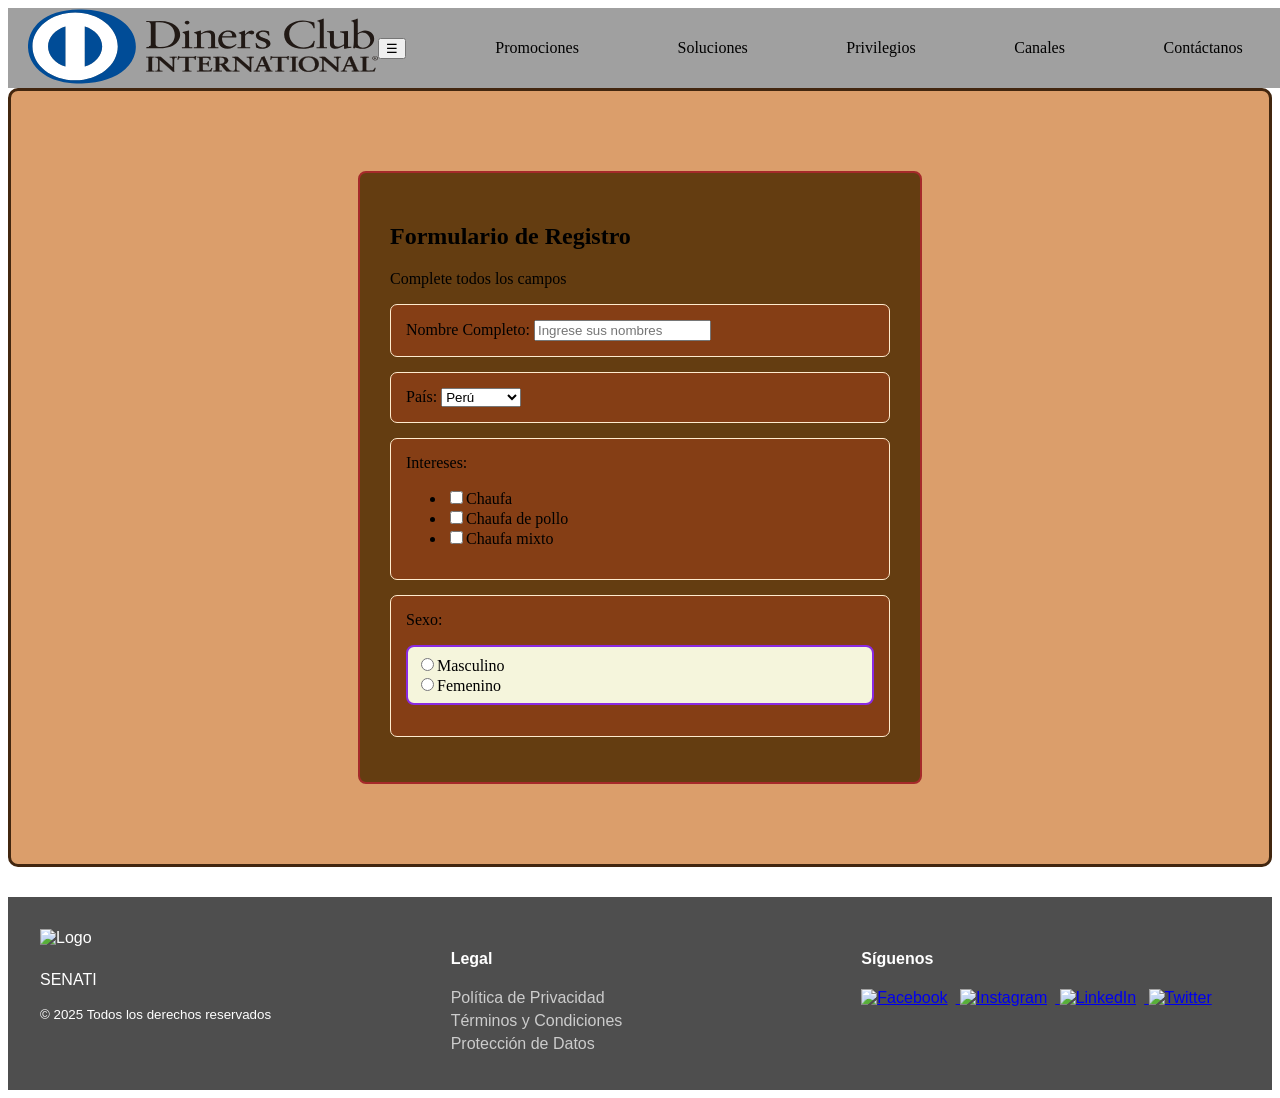
==== landingpage.html @ 81d2db3b "comic" ====
<!DOCTYPE html>
<html lang="es">
  <head>
    <meta charset="UTF-8" />
    <meta name="viewport" content="width=device-width, initial-scale=1.0" />
    <meta http-equiv="X-UA-Compatible" content="ie=edge" />
    <title>HTML + CSS</title>
    <link rel="stylesheet" href="styles.css" />
    <link rel="stylesheet" href="menu_toggle.css" />
  </head>

  <body>
    <!-- NAV -->
    <nav class="topheader">
      <a href="#" class="logo">
        <img width="350" height="75" src="logo/logo.svg" alt="Logo" />
      </a>

      <!-- BOTÓN HAMBURGUESA -->
      <button class="menu-toggle" aria-label="Abrir menú">
        &#9776;
        <!-- Ícono de hamburguesa -->
      </button>

      <ul class="Menu-Horizontal">
        <li><a href="#">Promociones</a></li>
        <li>
          <a href="#">Soluciones</a>
          <ul class="Menu-Vertical">
            <li><a href="#">Servicios financieros</a></li>
            <li><a href="#">Seguros</a></li>
            <li><a href="#">Soluciones</a></li>
            <li><a href="#">Mundo Dinners</a></li>
          </ul>
        </li>
        <li><a href="#">Privilegios</a></li>
        <li><a href="#">Canales</a></li>
        <li><a href="#contactanos">Contáctanos</a></li>
      </ul>
    </nav>

    <!-- FORMULARIO -->
    <section class="seccion-formulario" id="contactanos">
      <div class="div-cont-formulario">
        <h2>Formulario de Registro</h2>
        <p>Complete todos los campos</p>

        <form class="formulario">
          <div class="campo">
            <label for="nombre">Nombre Completo:</label>
            <input
              type="text"
              id="nombre"
              name="nombre"
              placeholder="Ingrese sus nombres"
            />
          </div>

          <div class="campo">
            <label for="pais">País:</label>
            <select id="pais" name="pais">
              <option value="peru">Perú</option>
              <option value="argentina">Argentina</option>
              <option value="brazil">Brasil</option>
            </select>
          </div>

          <div class="campo">
            <label>Intereses:</label>
            <ul class="lista-checkbox">
              <li>
                <label
                  ><input
                    type="checkbox"
                    name="intereses"
                    value="a"
                  />Chaufa</label
                >
              </li>
              <li>
                <label
                  ><input type="checkbox" name="intereses" value="b" />Chaufa de
                  pollo</label
                >
              </li>
              <li>
                <label
                  ><input type="checkbox" name="intereses" value="c" />Chaufa
                  mixto</label
                >
              </li>
            </ul>
          </div>

          <div class="campo">
            <label>Sexo:</label>
            <ul class="lista-radio">
              <li>
                <label
                  ><input type="radio" name="sexo" value="m" />Masculino</label
                >
              </li>
              <li>
                <label
                  ><input type="radio" name="sexo" value="f" />Femenino</label
                >
              </li>
            </ul>
          </div>
        </form>
      </div>
    </section>

    <!-- PIE DE PAGINA -->
    <section id="footer">
      <footer class="footer">
        <div class="footer-container">
          <!-- Logo y nombre -->
          <div class="footer-brand">
            <img
              src="Imagenes/senati-logo.png"
              alt="Logo"
              class="footer-logo"
            />
            <p>SENATI</p>
            <small>© 2025 Todos los derechos reservados</small>
          </div>

          <!-- Enlaces legales -->
          <div class="footer-links">
            <h4>Legal</h4>
            <a href="/Documentos/obtenerDocumento.pdf">
              Política de Privacidad
            </a>
            <a href="#">Términos y Condiciones</a>
            <a href="/Documentos/LeyProteccionDatos.pdf">
              Protección de Datos
            </a>
          </div>

          <!-- Redes sociales -->
          <div class="footer-social">
            <h4>Síguenos</h4>

            <a href="#">
              <img
                src="https://cdn-icons-png.flaticon.com/512/145/145802.png"
                alt="Facebook"
                class="social-icon"
              />
            </a>

            <a href="#">
              <img
                src="https://cdn-icons-png.flaticon.com/512/145/145812.png"
                alt="Instagram"
                class="social-icon"
              />
            </a>

            <a href="#">
              <img
                src="https://cdn-icons-png.flaticon.com/512/145/145807.png"
                alt="LinkedIn"
                class="social-icon"
              />
            </a>

            <a href="#">
              <img
                src="https://cdn-icons-png.flaticon.com/512/145/145806.png"
                alt="Twitter"
                class="social-icon"
              />
            </a>
          </div>
        </div>
      </footer>
    </section>

    <script src="menu_toggle.js"></script>
  </body>
</html>
---- styles.css ----
.topheader {
  position: relative;
  background-color: rgb(160, 160, 160);
  width: 100%;
  height: 80px;
  display: flex;
  align-items: center;
  justify-content: space-between;
  padding: 0 20px;
}
.Menu-Horizontal {
  list-style: none;
  display: flex;
  justify-content: space-around;
  width: 100%;
}
.Menu-Horizontal li a {
  text-decoration: none;
  padding: 15px 20px;
  color: black;
}
.Menu-Horizontal li a:hover {
  color: rgba(255, 174, 0, 0.822);
}
.Menu-Vertical {
  padding: 0;
  position: absolute;
  display: none;
  width: 200px;
  list-style: none;
}
.Menu-Horizontal li:hover .Menu-Vertical {
  display: block;
}
.Menu-Vertical li a {
  display: block;
  color: black;
}
.Menu-Vertical li {
  background-color: rgb(116, 116, 116);
}

.seccion-formulario {
  background-color: rgb(219, 158, 107);
  padding: 80px;
  margin: 0;
  border: 3px solid rgb(66, 38, 15);
  border-radius: 10px;
  display: flex;
  justify-content: center;

  margin-bottom: 30px;
}

.div-cont-formulario {
  background-color: rgb(100, 61, 17);
  padding: 30px;
  border: 2px solid brown;
  border-radius: 8px;
  width: 100%;
  max-width: 500px;
}

.campo {
  background-color: rgb(133, 62, 21);
  padding: 15px;
  margin-bottom: 15px;
  border: 1px solid blanchedalmond;
  border-radius: 7px;
}
.formulario button {
  background-color: blue;
  padding: 40px;
  border-radius: 8px;
  border: 2px solid blueviolet;
  cursor: pointer;
}

.lista-radio {
  list-style: none;
  padding: 8px;
  background-color: beige;
  border-radius: 8px;
  border: 2px solid blueviolet;
}

/* Footer general */
.footer {
  background-color: #303030da; /* Fondo oscuro para contraste */
  color: rgb(255, 255, 255);
  padding: 2rem 1rem;
  font-family: "Roboto", sans-serif;
}

/* Contenedor flexible para 3 columnas */
.footer-container {
  display: flex;
  flex-direction: row;
  justify-content: space-between;
  flex-wrap: wrap;
  max-width: 1200px;
  margin: auto;
  gap: 2rem;
}

/* Marca o logotipo */
.footer-brand {
  flex: 1;
  min-width: 200px;
}

.footer-logo {
  width: 60px;
  height: auto;
  margin-bottom: 0.5rem;
}

/* Enlaces legales */
.footer-links {
  flex: 1;
  min-width: 200px;
}

.footer-links a {
  display: block;
  color: #ccc;
  text-decoration: none;
  margin: 0.3rem 0;
}

.footer-links a:hover {
  color: #078f40;
}

/* Redes sociales con íconos */
.footer-social {
  flex: 1;
  min-width: 200px;
}

.social-icon {
  width: 32px;
  height: 32px;
  margin-right: 0.5rem;
  transition: transform 0.2s ease-in-out;
}

.social-icon:hover {
  transform: scale(1.2);
}

/* Responsive para pantallas pequeñas */
@media (max-width: 768px) {
  .footer-container {
    flex-direction: column;
    align-items: center;
    text-align: center;
  }

  .footer-social img {
    margin-bottom: 0.5rem;
  }
}
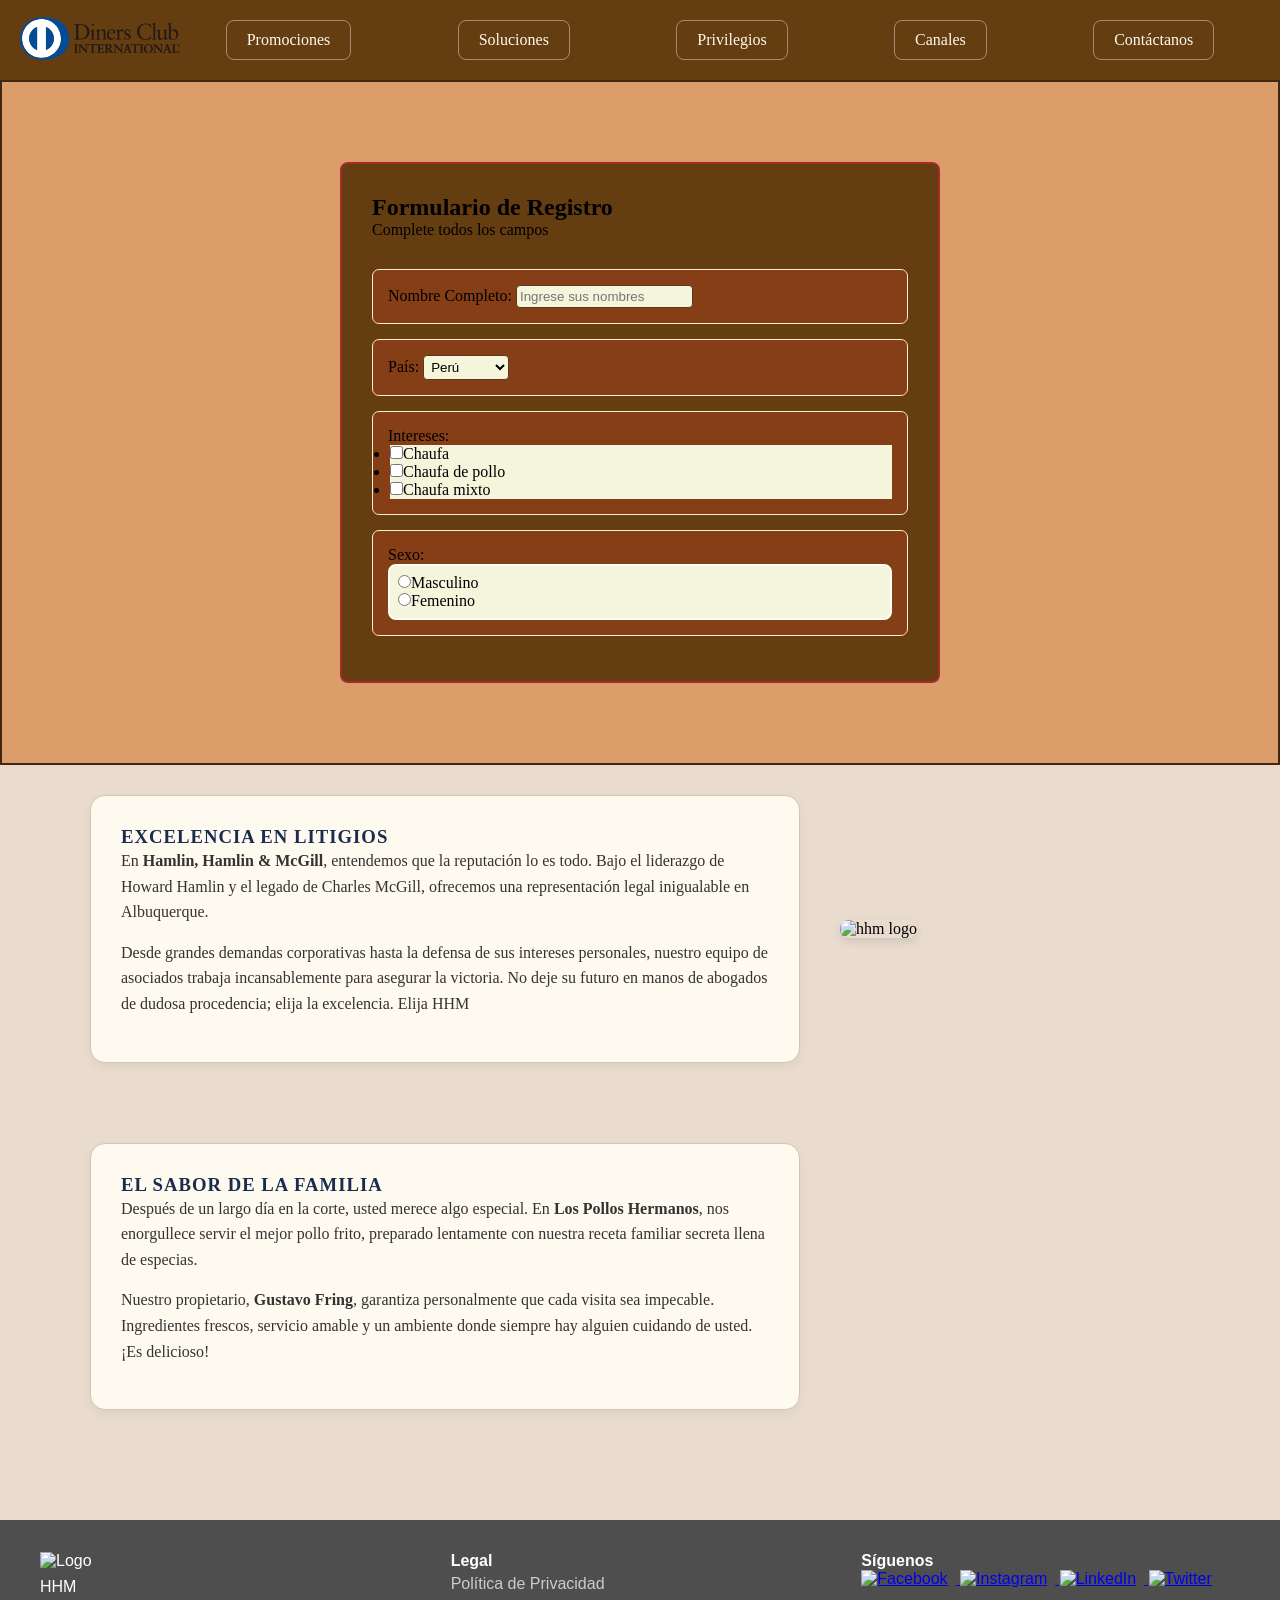
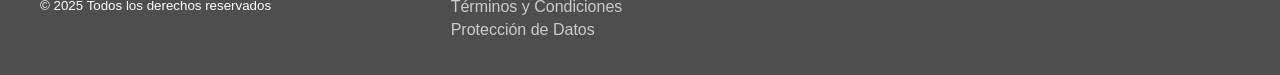
==== commit 145d27e1: "comic" ====
--- a/landingpage.html
+++ b/landingpage.html
@@ -13,7 +13,7 @@
     <!-- NAV -->
     <nav class="topheader">
       <a href="#" class="logo">
-        <img width="350" height="75" src="logo/logo.svg" alt="Logo" />
+        <img src="logo/logo.svg" alt="Logo" />
       </a>
 
       <!-- BOTÓN HAMBURGUESA -->
@@ -111,6 +111,66 @@
       </div>
     </section>
 
+    <section class="seccion-contenido-extra">
+      <div class="contenedor-principal">
+        <article class="bloque-info">
+          <div class="info-texto">
+            <h3>Excelencia en Litigios</h3>
+            <p>
+              En <strong>Hamlin, Hamlin & McGill</strong>, entendemos que la
+              reputación lo es todo. Bajo el liderazgo de Howard Hamlin y el
+              legado de Charles McGill, ofrecemos una representación legal
+              inigualable en Albuquerque.
+            </p>
+            <p>
+              Desde grandes demandas corporativas hasta la defensa de sus
+              intereses personales, nuestro equipo de asociados trabaja
+              incansablemente para asegurar la victoria. No deje su futuro en
+              manos de abogados de dudosa procedencia; elija la excelencia.
+              Elija HHM
+            </p>
+          </div>
+          <div class="info-media">
+            <img
+              src="https://pbs.twimg.com/profile_images/1553341255425445888/0ENfewGY_400x400.jpg"
+              alt="hhm logo"
+            />
+          </div>
+        </article>
+
+        <article class="bloque-info bloque-invertido">
+          <div class="info-texto">
+            <h3>El Sabor de la Familia</h3>
+            <p>
+              Después de un largo día en la corte, usted merece algo especial.
+              En
+              <strong>Los Pollos Hermanos</strong>, nos enorgullece servir el
+              mejor pollo frito, preparado lentamente con nuestra receta
+              familiar secreta llena de especias.
+            </p>
+            <p>
+              Nuestro propietario, <strong>Gustavo Fring</strong>, garantiza
+              personalmente que cada visita sea impecable. Ingredientes frescos,
+              servicio amable y un ambiente donde siempre hay alguien cuidando
+              de usted. ¡Es delicioso!
+            </p>
+          </div>
+          <div class="info-media">
+            <div class="video-responsive">
+              <iframe
+                width="560"
+                height="315"
+                src="https://www.youtube.com/embed/B9RgougnhiE?si=Yel7xSQAI00zvKav"
+                title="YouTube "
+                frameborder="0"
+                allow="accelerometer; autoplay; clipboard-write; encrypted-media; gyroscope; picture-in-picture; web-share"
+                allowfullscreen
+              ></iframe>
+            </div>
+          </div>
+        </article>
+      </div>
+    </section>
     <!-- PIE DE PAGINA -->
     <section id="footer">
       <footer class="footer">
@@ -118,11 +178,11 @@
           <!-- Logo y nombre -->
           <div class="footer-brand">
             <img
-              src="Imagenes/senati-logo.png"
+              src="https://cdn.prod.website-files.com/6321c93833a8642394a5d024/6399e68c44be45ca0234075d_HHM.png"
               alt="Logo"
               class="footer-logo"
             />
-            <p>SENATI</p>
+            <p>HHM</p>
             <small>© 2025 Todos los derechos reservados</small>
           </div>
 
--- a/styles.css
+++ b/styles.css
@@ -1,6 +1,12 @@
+* {
+  margin: 0;
+  padding: 0;
+  box-sizing: border-box;
+}
+
 .topheader {
   position: relative;
-  background-color: rgb(160, 160, 160);
+  background-color: rgb(100, 61, 17);
   width: 100%;
   height: 80px;
   display: flex;
@@ -13,14 +19,36 @@
   display: flex;
   justify-content: space-around;
   width: 100%;
+  gap: 15px;
 }
 .Menu-Horizontal li a {
   text-decoration: none;
-  padding: 15px 20px;
-  color: black;
+
+  
+  color: #fffaf0; 
+  font-weight: 500; 
+
+  
+  border: 1px solid rgba(255, 255, 255, 0.4); 
+  border-radius: 8px; 
+
+  
+  padding: 10px 20px; 
+
+  
+  display: inline-block; 
+  transition: all 0.3s ease; 
 }
 .Menu-Horizontal li a:hover {
-  color: rgba(255, 174, 0, 0.822);
+  background-color: #fffaf0; 
+  color: rgb(
+    100,
+    61,
+    17
+  ); 
+  border-color: #fffaf0; 
+  transform: translateY(-3px); 
+  box-shadow: 0 5px 15px rgba(0, 0, 0, 0.3); 
 }
 .Menu-Vertical {
   padding: 0;
@@ -43,13 +71,9 @@
 .seccion-formulario {
   background-color: rgb(219, 158, 107);
   padding: 80px;
-  margin: 0;
-  border: 3px solid rgb(66, 38, 15);
-  border-radius: 10px;
+  border: 2px solid rgb(66, 38, 15);
   display: flex;
   justify-content: center;
-
-  margin-bottom: 30px;
 }
 
 .div-cont-formulario {
@@ -59,8 +83,13 @@
   border-radius: 8px;
   width: 100%;
   max-width: 500px;
-}
-
+  width: 100%;
+  max-width: 600px;
+}
+
+.div-cont-formulario p {
+  margin-bottom: 30px; /* Aumenta este número para separarlo más */
+}
 .campo {
   background-color: rgb(133, 62, 21);
   padding: 15px;
@@ -72,7 +101,7 @@
   background-color: blue;
   padding: 40px;
   border-radius: 8px;
-  border: 2px solid blueviolet;
+  border: 2px solid rgb(247, 247, 247);
   cursor: pointer;
 }
 
@@ -81,7 +110,31 @@
   padding: 8px;
   background-color: beige;
   border-radius: 8px;
-  border: 2px solid blueviolet;
+  border: 2px solid rgb(252, 252, 252);
+}
+
+.lista-checkbox {
+  margin-left: 2px;
+  background-color: beige;
+  border-radius: px;
+  border: 2px solid #5a3820 (252, 252, 252);
+}
+
+/* Opción 1: Solo para el selector de País */
+#pais {
+  background-color: beige; /* Color beige/marrón claro (ejemplo) */
+  color: black; /* Color de la letra */
+  border: 1px solid #5a3820; /* Opcional: cambiar el borde para que combine */
+  padding: 3px; /* Un poco de espacio interno */
+  border-radius: 4px; /* Bordes redondeados */
+}
+
+#nombre {
+  background-color: beige; /* Color beige/marrón claro (ejemplo) */
+  color: black; /* Color de la letra */
+  border: 1px solid #5a3820; /* Opcional: cambiar el borde para que combine */
+  padding: 3px; /* Un poco de espacio interno */
+  border-radius: 4px; /* Bordes redondeados */
 }
 
 /* Footer general */
@@ -149,7 +202,84 @@
   transform: scale(1.2);
 }
 
-/* Responsive para pantallas pequeñas */
+
+.seccion-contenido-extra {
+  padding: 30px 15px;
+ 
+  background-color: #e9dccf;
+}
+
+
+.contenedor-principal {
+  max-width: 1100px; 
+  margin: 0 auto; 
+}
+
+
+.bloque-info {
+  display: flex; 
+  justify-content: space-between; 
+  align-items: center; 
+  margin-bottom: 80px; 
+  gap: 40px; 
+}
+
+.info-texto {
+  flex: 1;
+  background-color: #fffaf0; 
+  padding: 30px; 
+  border: 1px solid #d4c5b5; 
+  border-radius: 15px; 
+  box-shadow: 0 4px 10px rgba(0, 0, 0, 0.05);
+}
+
+.info-texto h3 {
+  color: #1a2c4e; 
+  
+  margin-top: 0;
+  text-transform: uppercase; 
+  letter-spacing: 1px; 
+}
+
+.info-texto p {
+  font-size: 1rem;
+  line-height: 1.6;
+  margin-bottom: 15px;
+  color: #333;
+}
+
+.info-media {
+  width: 100%;
+  max-width: 350px; 
+  margin: 0 auto; 
+  flex: none; 
+  display: block;
+}
+
+.info-media img {
+  width: 100%;
+  height: auto;
+  border-radius: 8px;
+  box-shadow: 0 4px 8px rgba(0, 0, 0, 0.1);
+}
+
+.video-responsive {
+  position: relative;
+  padding-bottom: 56.25%;
+  height: 0;
+  overflow: hidden;
+  border-radius: 8px;
+  width: 100%;
+}
+
+.video-responsive iframe {
+  position: absolute;
+  top: 0;
+  left: 0;
+  width: 100%;
+  height: 100%;
+}
+
 @media (max-width: 768px) {
   .footer-container {
     flex-direction: column;
@@ -160,4 +290,43 @@
   .footer-social img {
     margin-bottom: 0.5rem;
   }
-}
+
+  .logo img {
+    max-width: 100%;
+    height: auto;
+  }
+  @media (max-width: 768px) {
+    .Menu-Horizontal {
+      display: none;
+    }
+  }
+  @media (max-width: 768px) {
+    .seccion-formulario {
+      padding: 20px;
+      width: 100%;
+      box-sizing: border-box;
+    }
+    .div-cont-formulario {
+      width: 100%;
+      max-width: 100%;
+    }
+  }
+  html,
+  body {
+    overflow-x: hidden;
+  }
+
+  .bloque-info {
+    flex-direction: column;
+    gap: 20px;
+    margin-bottom: 50px;
+  }
+
+  .bloque-info .info-media {
+    order: -1; 
+  }
+
+  .info-texto h3 {
+    text-align: center;
+  }
+}
--- a/menu_toggle.css
+++ b/menu_toggle.css
@@ -0,0 +1,60 @@
+/* BOTÓN HAMBURGUESA (ESCONDE EN DESKTOP) */
+.menu-toggle {
+  display: none; /* Oculto por defecto */
+  font-size: 2rem; /* Tamaño del ícono hamburguesa */
+  background: none; /* Sin fondo */
+  border: none; /* Sin bordes */
+  cursor: pointer; /* Manito al pasar el mouse */
+  margin-right: 1rem; /* Espacio entre el borde derecho */
+}
+
+/* RESPONSIVE: MÓVILES */
+@media (max-width: 768px) {
+  .menu-toggle {
+    display: block; 
+    color: black;
+  }
+
+  .Menu-Horizontal {
+    display: none; 
+    flex-direction: column; 
+    width: 100%;
+    background-color: white;
+    position: absolute;
+    top: 5rem; 
+    left: 0;
+  }
+
+  .Menu-Horizontal.active {
+    display: flex; 
+  }
+
+  .Menu-Horizontal li {
+    border-bottom: 1px solid #ccc; 
+  }
+
+  .Menu-Horizontal li a {
+    
+    color: rgb(100, 61, 17) !important;
+
+    
+    border: none;
+    border-bottom: 1px solid #ddd; 
+    border-radius: 0;
+
+    
+    display: block; 
+    width: 100%;
+    padding: 15px; 
+    text-align: left; 
+    background-color: white; 
+  }
+
+  
+  .Menu-Horizontal li a:hover {
+    background-color: #f2f2f2; 
+    color: black !important;
+    transform: none;
+    box-shadow: none;
+  }
+}
